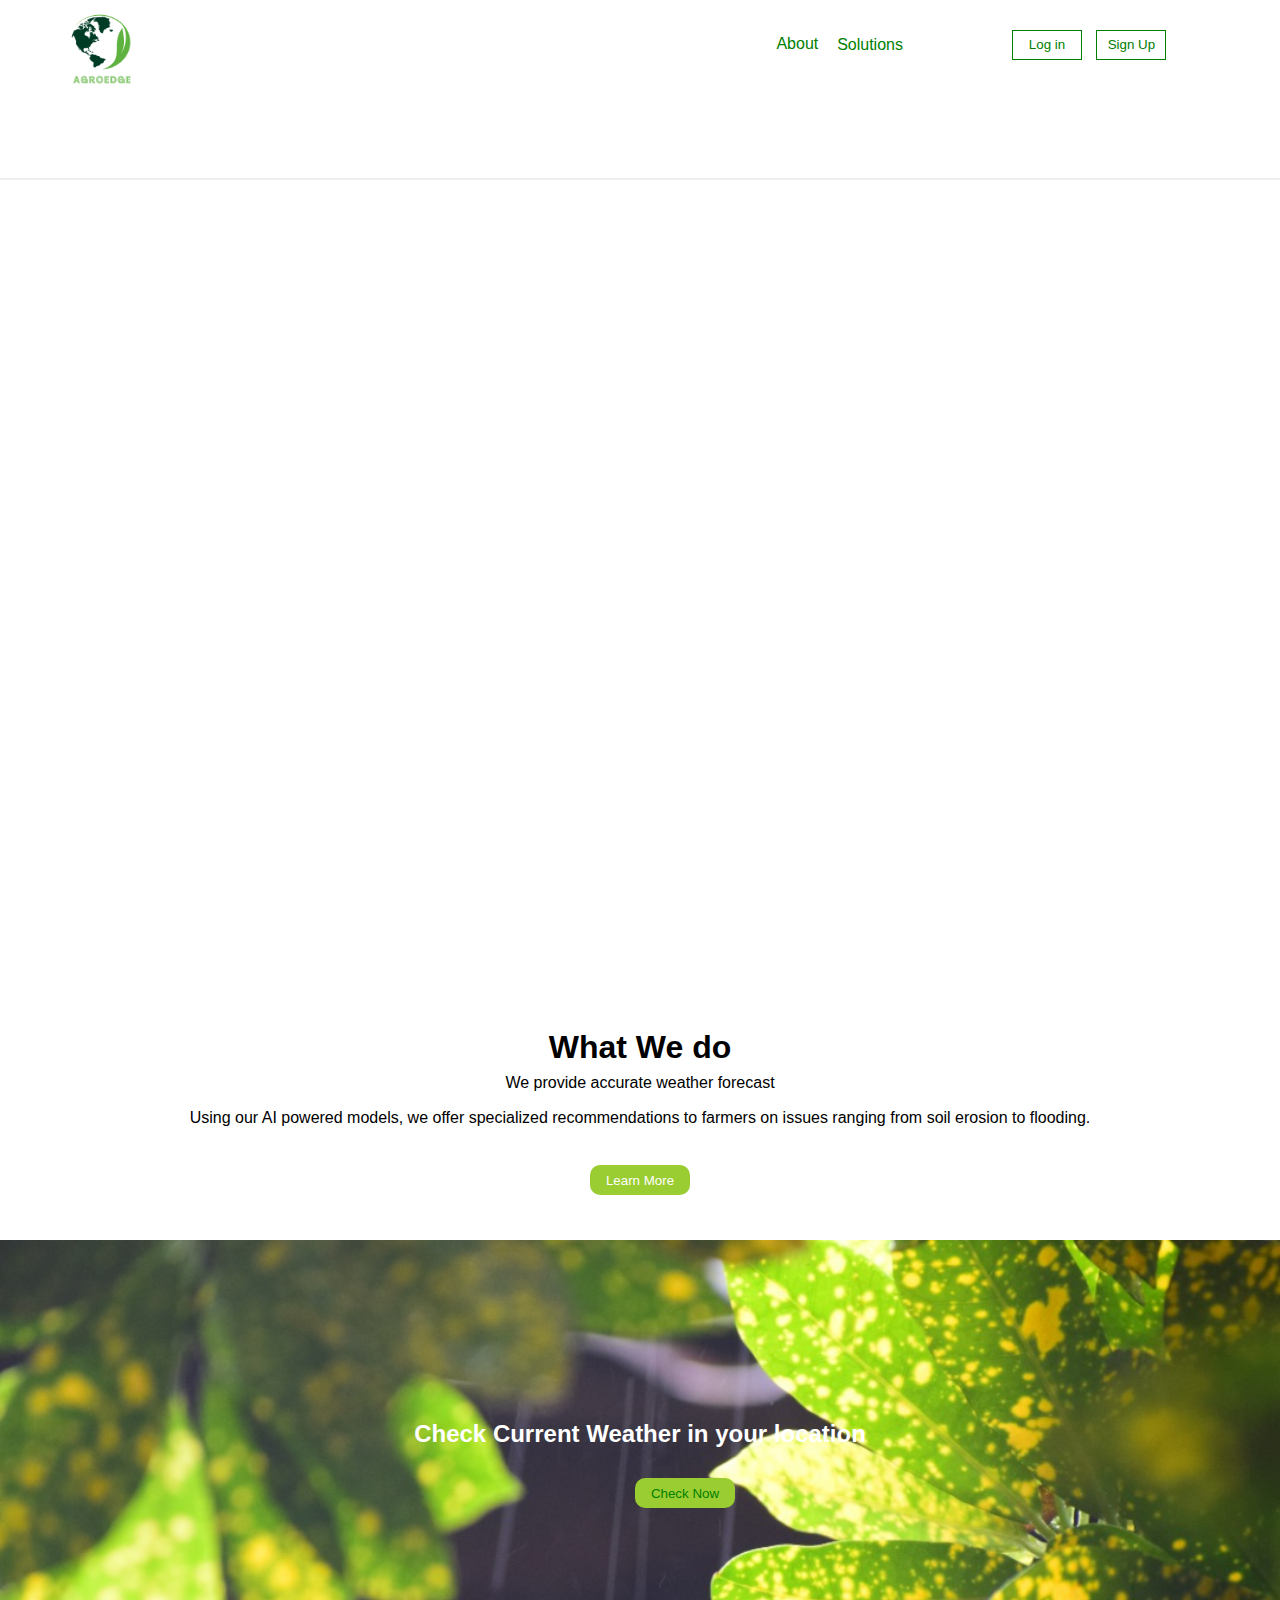
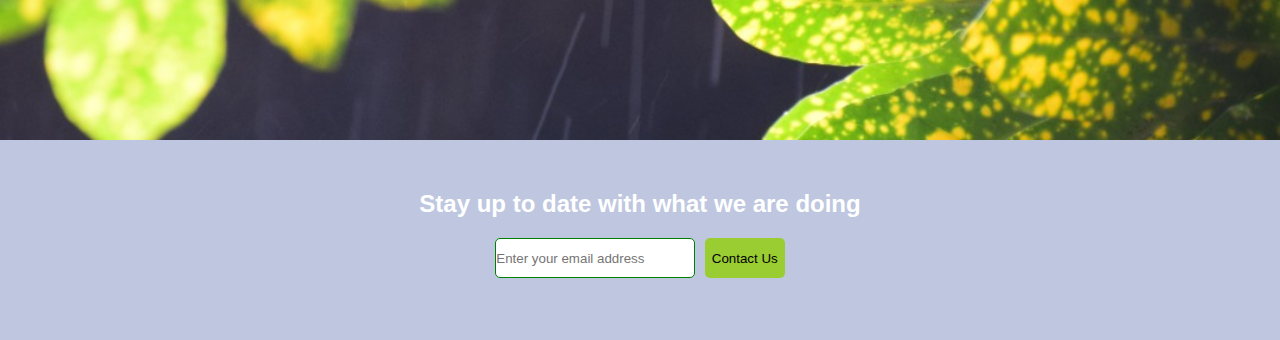
==== Frontend/index.html @ 1a963ea5 "hacklab project commit" ====
<!DOCTYPE html>
<html lang="en">
<head>
    <meta charset="UTF-8">
    <meta http-equiv="X-UA-Compatible" content="IE=edge">
    <meta name="viewport" content="width=device-width, initial-scale=1.0">
    <title>AgroEdge</title>
    <link rel="shortcut icon" href="favicon.ico" type="image/x-icon">
    <link rel="preconnect" href="https://fonts.googleapis.com">
    <link rel="preconnect" href="https://fonts.gstatic.com" crossorigin>
    <link href="https://fonts.googleapis.com/css2?family=Kumbh+Sans&display=swap" rel="stylesheet">
    <link rel="stylesheet" href="Styles/style.css">
    <Script src="Scripts/script.js" async></Script>
</head>
<body>

    <header id="header">
        <div class="logo">
           <a href="index.html"><img src="images/Agroedge.png" alt="logo" width="100px" height="90px"> </a> 
        </div>
        <div class="nav">
            <ul>
                <a href="About.html"> <li>About</li></a> 
                <a href="Solutions.html"><li>Solutions</li></a> 
            </ul>
            <button><a href="login.html"> Log in </a> </button>
            <button><a href="login.html"> Sign Up </a> </button>
        </div>
    </header>

    <div class="dummy"></div>
    <section class="welcome">
        <div class="welcome-body show">
            <h1>AGROEDGE</h1>
            <p>Providing edge solutions to farmers at all levels</p>
        </div>
    </section>


    <!-- Second section-->

    <section id="sec-section">
        <div class="col">
            <h1>What We do</h1>
            <p>We provide accurate weather forecast</p>

            <p>Using our AI powered models, we offer specialized recommendations to farmers on issues ranging 
                from soil erosion to flooding.
            </p>

            <a href="about.html"> <button>Learn More</button></a>
        </div>
    </section>

    <!------Third Section----->

    <section id="third-section">
        <h2>Check Current Weather in your location</h2>
        <button type="submit"> <a href="Solutions.html">  Check Now</a></button>
    </section>

    <!--Footer-->
    <footer>

        <div class="top_">
        <h2>Stay up to date with what we are doing</h2>
        <input type="text" name="" placeholder="Enter your email address" id="input"> <button id="contact">Contact Us</button>
    </div>

    <div class="bottom_">
    </div>
    </footer>
</body>
</html>
---- Frontend/Styles/style.css ----
* , *::before, *::after {
    box-sizing: border-box;
    padding: 0;
    margin: 0;
}

body {
    font-family: -apple-system, BlinkMacSystemFont, 'Segoe UI', 'Roboto', 'Oxygen',
    'Ubuntu', 'Cantarell', 'Fira Sans', 'Droid Sans', 'Helvetica Neue',
    sans-serif;
  -webkit-font-smoothing: antialiased;
  -moz-osx-font-smoothing: grayscale;
}

header {
    width: 100%;
    height: 20vh;
    color: green;
    background-color: #fff;
    display: flex;
    padding: 30px;
    border-bottom: 2px inset;
    position: fixed;
  top: 0%;
  transition: top 0.3s; 
}
.dummy {
    width: 100%;
    height: 20vh;
}

header .logo {
    flex-basis: 60%;
    position: relative;
    top: -25px;
}
.header .nav {
    float: right;
}
.nav button {
  position: relative;
  left: 240px;
  top: -30px;
  width: 70px;
  height: 30px;
  white-space: nowrap;
  margin-left: 10px;
  background-color: #fff;
  border: 1px solid green;
}
.nav button:hover {
    background-color: seagreen;
    border: none;
    color: #fff;
}
ul {
    display: flex;
    /* position: absolute;
    left: 20%; */
    width: 90%;
    white-space: nowrap;
}
li {
    list-style-type: none;
    margin: 2%;
    margin-left: 10px;
    display: inline-block;
}
li:hover {
    color: darkgreen;
    border-bottom: 1.5px solid green;
}
a {
    text-decoration: none;
    margin: 3%;
    color: green;
}

/** First Section **/
.welcome {
    margin-top: 0.2px;
    height: 90vh;
    width: 100%;
    background-image: url('../images/large-green-rice-field-with-green-rice-plants-rows.jpg');
    background-size: cover;
}

.welcome h1 {
    color: #fff;
    margin: auto;
    text-align: center;
    font-size: xxx-large;
    position: relative;
    font-weight: bolder;
    top: 100px;
    letter-spacing: 8px;
}
.welcome p {
    color: #fff;
    margin: auto;
    text-align: center;
    position: relative;
    top: 140px;
    font-size: larger;
    font-weight: 900;
    line-height: 40px;
    letter-spacing: 3px;
}

.show {
    display: block;
}
.hide {
    display: none;
}

/***Second Section **/

#sec-section {
    height: 250px;
    text-align: center;
    line-height: 35px;
    padding-top: 40px;
}
#sec-section button{
    width: 100px;
    height: 30px;
    margin: 30px;
    color: #fff;
    background-color: yellowgreen;
    border: none;
    border-radius: 10px;
    cursor: pointer;
}


/** Third Section **/
#third-section {
    height: 500px;
    background-image: url('../images/WhatsApp\ Image\ 2022-06-11\ at\ 6.59.58\ AM.jpeg');
    background-size: cover;
    text-align: center;
    color: #fff;
    padding-top: 180px;
}
#third-section button {
    width: 100px;
    height: 30px;
    margin: 30px;
    margin-left: 120px;
    color: #fff;
    background-color: yellowgreen;
    border: none;
    border-radius: 10px;
    cursor: pointer;
}

/**Footer Styles **/


footer {
    height: 200px;
    margin: 0;
    padding: 0;
    background-color: rgb(190, 199, 223);
color: #fff;
}

footer .top_ {
text-align: center;
height: 80%;
}
footer .top_ h2 {
    position: relative;
    top: 50px;
}
footer .top_ #input, #contact {
    position: relative;
    top: 70px;

}
#input {
    height: 40px;
    width: 200px;
    border: none;
    border: 1px solid green;
    border-radius: 5px;
    margin-right: 5px;
}
#contact {
    height: 40px;
    width: 80px; 
    position: relative;
    background-color: yellowgreen;
    cursor: pointer;
    border: none;
    border-radius: 5px;
}


/***About Page Styles ***/
.about {
    padding-top: 40px;
    background-image: url('../images/About_background.jpg');
    background-size: cover;
    color: black;
    font-weight: 700;
}

.about .container {
    width: 70%;
    text-align: center;
    margin: auto;
    line-height: 30px;
}
.about h1 {
    margin: 30px;
}
.about  p {
    font-weight: 600;
    margin: 30px;
}
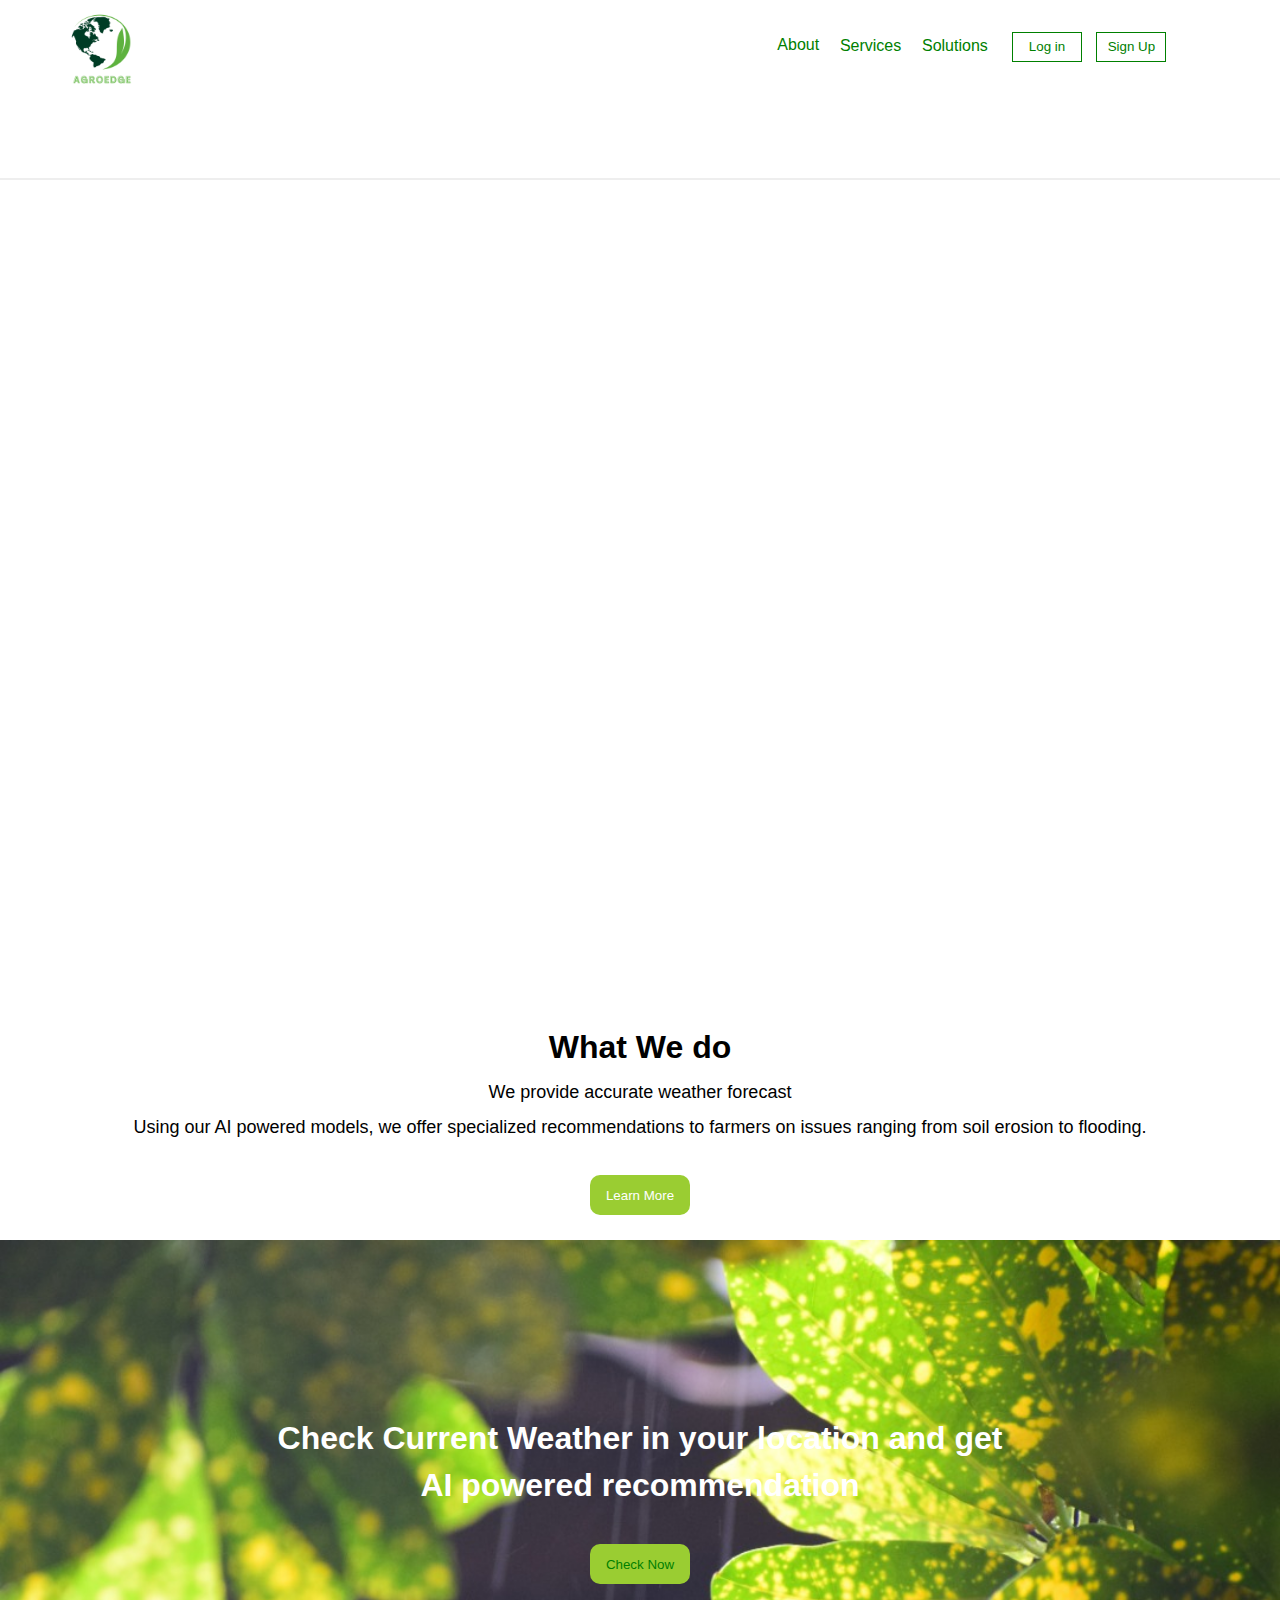
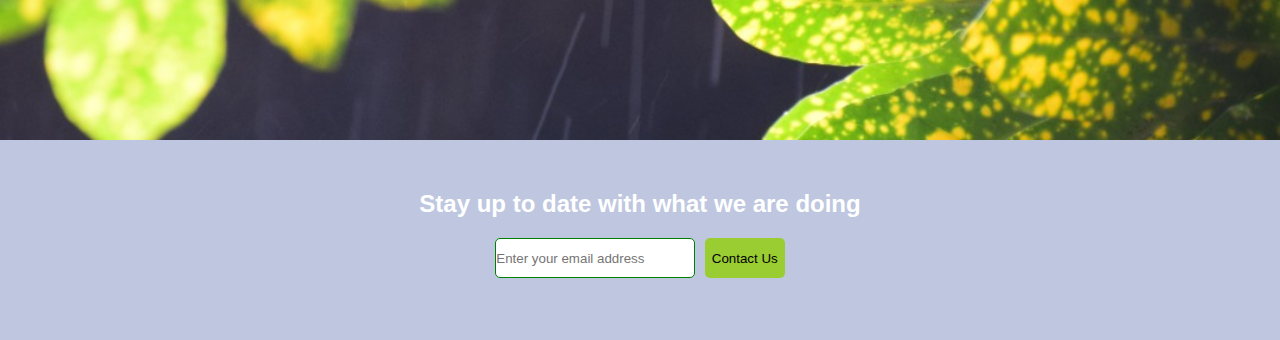
==== commit 7e690cf9: "first commit" ====
--- a/Frontend/index.html
+++ b/Frontend/index.html
@@ -9,6 +9,7 @@
     <link rel="preconnect" href="https://fonts.googleapis.com">
     <link rel="preconnect" href="https://fonts.gstatic.com" crossorigin>
     <link href="https://fonts.googleapis.com/css2?family=Kumbh+Sans&display=swap" rel="stylesheet">
+    <link rel="stylesheet" href="font-awesome-4.7.0/font-awesome-4.7.0/css/font-awesome.min.css">
     <link rel="stylesheet" href="Styles/style.css">
     <Script src="Scripts/script.js" async></Script>
 </head>
@@ -20,7 +21,8 @@
         </div>
         <div class="nav">
             <ul>
-                <a href="About.html"> <li>About</li></a> 
+                <a href="about.html"> <li>About</li></a> 
+                <a href="services.html"> <li>Services</li></a> 
                 <a href="Solutions.html"><li>Solutions</li></a> 
             </ul>
             <button><a href="login.html"> Log in </a> </button>
@@ -29,6 +31,8 @@
     </header>
 
     <div class="dummy"></div>
+
+    <!-----Welcome Section-->
     <section class="welcome">
         <div class="welcome-body show">
             <h1>AGROEDGE</h1>
@@ -55,7 +59,8 @@
     <!------Third Section----->
 
     <section id="third-section">
-        <h2>Check Current Weather in your location</h2>
+        <h1>Check Current Weather in your location and get </h1>
+            <h1>AI powered recommendation</h1>
         <button type="submit"> <a href="Solutions.html">  Check Now</a></button>
     </section>
 
--- a/Frontend/Styles/style.css
+++ b/Frontend/Styles/style.css
@@ -48,7 +48,7 @@
   background-color: #fff;
   border: 1px solid green;
 }
-.nav button:hover {
+button:hover {
     background-color: seagreen;
     border: none;
     color: #fff;
@@ -124,13 +124,25 @@
 }
 #sec-section button{
     width: 100px;
-    height: 30px;
+    height: 40px;
     margin: 30px;
     color: #fff;
     background-color: yellowgreen;
     border: none;
     border-radius: 10px;
     cursor: pointer;
+}
+
+#sec-section button:hover {
+    background-color:green;
+}
+
+#sec-section h1 {
+    font-size: xx-large;
+    margin-bottom: 10px;
+}
+#sec-section p {
+    font-size: large;
 }
 
 
@@ -145,14 +157,22 @@
 }
 #third-section button {
     width: 100px;
-    height: 30px;
-    margin: 30px;
-    margin-left: 120px;
+    height: 40px;
+    margin: 30px;
     color: #fff;
     background-color: yellowgreen;
     border: none;
     border-radius: 10px;
     cursor: pointer;
+}
+#third-section h1 {
+    font-size: xx-large;
+    margin-bottom: 10px;
+}
+
+#third-section button:hover {
+    background-color:green;
+   
 }
 
 /**Footer Styles **/
@@ -219,4 +239,16 @@
 .about  p {
     font-weight: 600;
     margin: 30px;
+}
+
+.card {
+    width: 100%;
+    height: fit-content;
+    padding: 20px;
+    border: 1px solid grey;
+    background-color: #fff;
+    margin-bottom: 30px;
+    box-shadow: 1px 1px 0.5px 0.5px grey;
+    border: none;
+    line-height: 35px;
 }